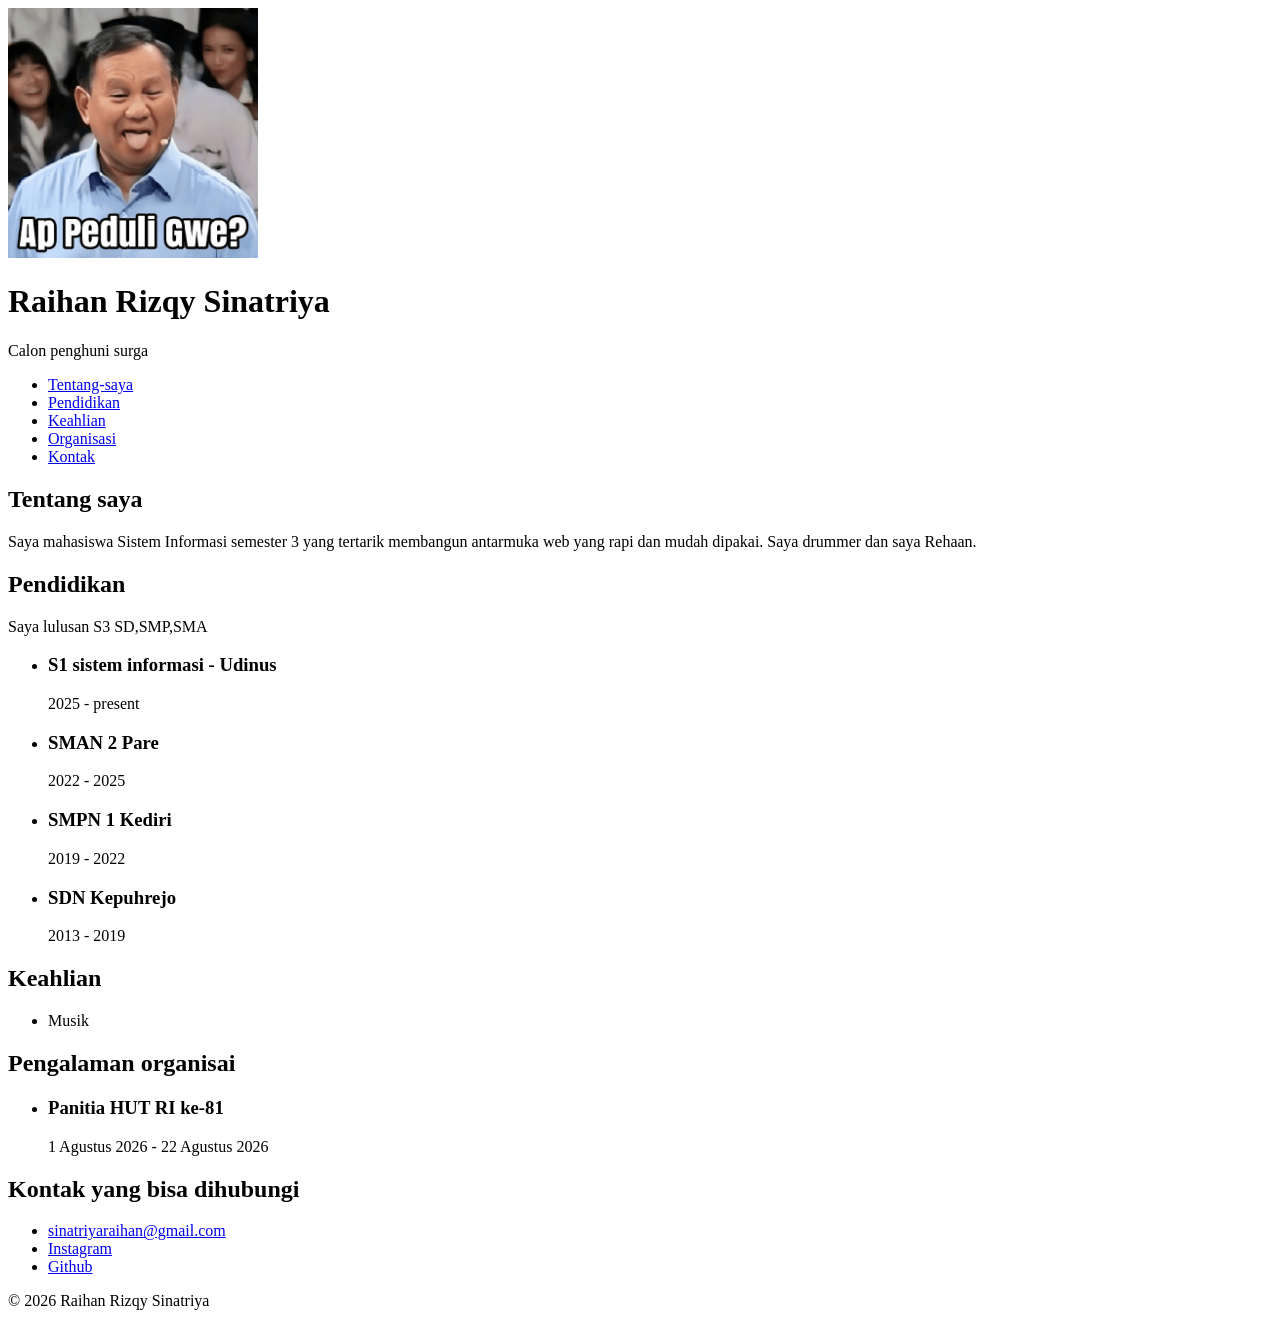
==== index.html @ 91435b9e "feat: tambah ganti foto identitas" ====
<!DOCTYPE html>
<html lang="id">
<head>
    <meta charset="UTF-8">
    <meta name="viewport" content="width=device-width, initial-scale=1.0">
    <title>Document</title>
</head>
<body>
    <header>
        <img src="images/53233376.png" alt="foto Mr.wowo" width="250">
        <h1>Raihan Rizqy Sinatriya </h1>
        <p>Calon penghuni surga</p>
    </header>
   
    <nav>
        <ul>
            <li><a href="#tentang">Tentang-saya</a></li>
            <li><a href="#pendidikan">Pendidikan</a></li>
            <li><a href="#keahlian">Keahlian</a></li>
            <li><a href="#organisasi">Organisasi</a></li>
            <li><a href="#kontak">Kontak</a></li>
         
        </ul>
    </nav>
    <main>
        <section id="tentang">
            <h2>Tentang saya</h2>
            <p>Saya mahasiswa Sistem Informasi semester 3 yang tertarik membangun
      antarmuka web yang rapi dan mudah dipakai. Saya drummer dan saya Rehaan.<p>
        </section>
        <section id="pendidikan">
            <h2>Pendidikan</h2>
            <p>Saya lulusan S3 SD,SMP,SMA</p>
            <ul>
                <li>
                    <h3>S1 sistem informasi - Udinus</h3>
                    <p>2025 - present</p>
                </li>
                <li>
                    <h3>SMAN 2 Pare</h3>
                    <p>2022 - 2025</p>
                </li>
                <li>
                    <h3>SMPN 1 Kediri</h3>
                    <p>2019 - 2022</p>
                </li>
                <li>
                    <h3>SDN Kepuhrejo</h3>
                    <p>2013 - 2019</p>
                </li>
            </ul>
        </section>
        <section id="keahlian">
            <h2>Keahlian</h2>
            <ul>
                <li>Musik</li>
            </ul>

        </section>
        <section id="organisasi">
            <h2>Pengalaman organisai</h2>
            <ul>
                <li>
                <h3>Panitia HUT RI ke-81</h3>
                <p>1 Agustus 2026 - 22 Agustus 2026</p>
                </li>
            </ul>
        </section>
        <section id="kontak">
            <h2>Kontak yang bisa dihubungi</h2>
            <ul>
                <li><a href="mailto:sinatriyaraihan@gmail.com">sinatriyaraihan@gmail.com</a></li>
                <li><a href="https://www.instagram.com/hanqyya/" target="_blank" rel="noopener">Instagram</a></li>
                <li><a href="https://github.com/HanreHan8/00190_Raihan_ProfilCV" target="_blank" rel="noopener">Github</a></li>
            </ul>

        </section>
    </main>
   
    <footer>
        <p>&copy; 2026 Raihan Rizqy Sinatriya</p>
    </footer>

</body>
</html>
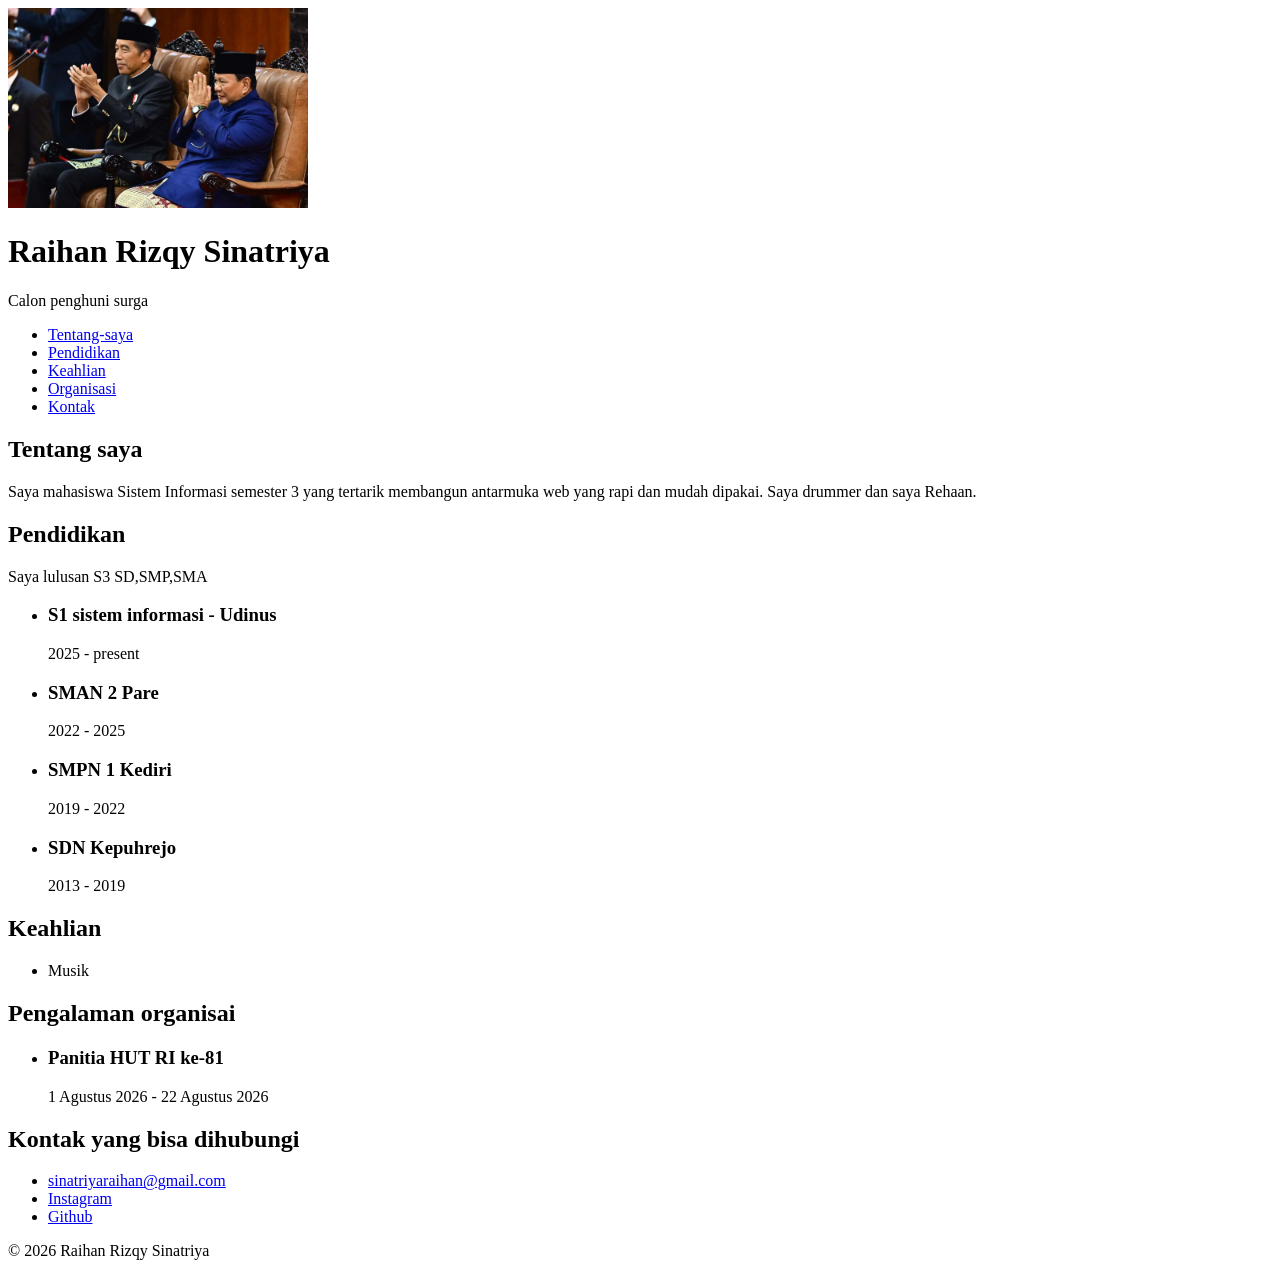
==== commit c1616885: "feat: ganti foto" ====
--- a/index.html
+++ b/index.html
@@ -7,7 +7,7 @@
 </head>
 <body>
     <header>
-        <img src="images/53233376.png" alt="foto Mr.wowo" width="250">
+        <img src="images/mr wowo and owi.jpg" alt="foto Mr.wowo & owi" width="300">
         <h1>Raihan Rizqy Sinatriya </h1>
         <p>Calon penghuni surga</p>
     </header>
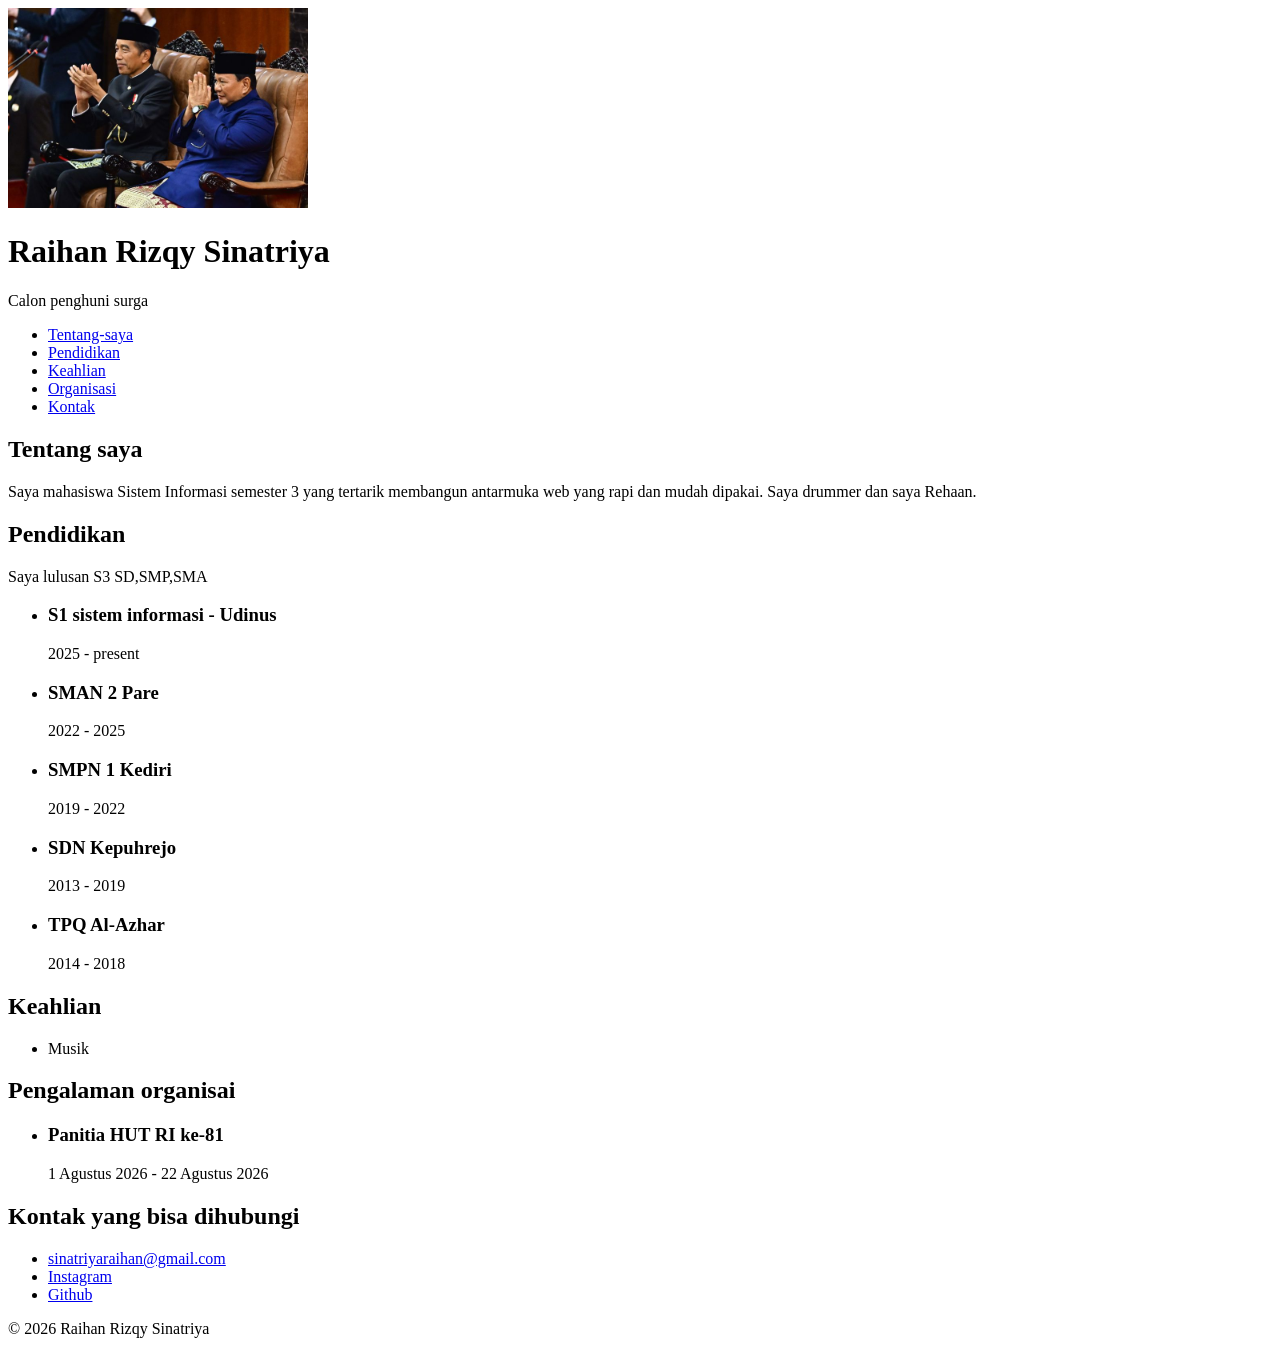
==== commit 8a29bd59: "feat: ganti foto" ====
--- a/index.html
+++ b/index.html
@@ -7,7 +7,7 @@
 </head>
 <body>
     <header>
-        <img src="images/mr wowo and owi.jpg" alt="foto Mr.wowo & owi" width="300">
+        <img src="images/mr wowo and owi.jpg" alt="foto Mr.wowo & owi" width="300k">
         <h1>Raihan Rizqy Sinatriya </h1>
         <p>Calon penghuni surga</p>
     </header>
@@ -48,6 +48,10 @@
                     <h3>SDN Kepuhrejo</h3>
                     <p>2013 - 2019</p>
                 </li>
+                <li>
+                    <h3>TPQ Al-Azhar</h3>
+                    <p>2014 - 2018</p>
+                </li>
             </ul>
         </section>
         <section id="keahlian">
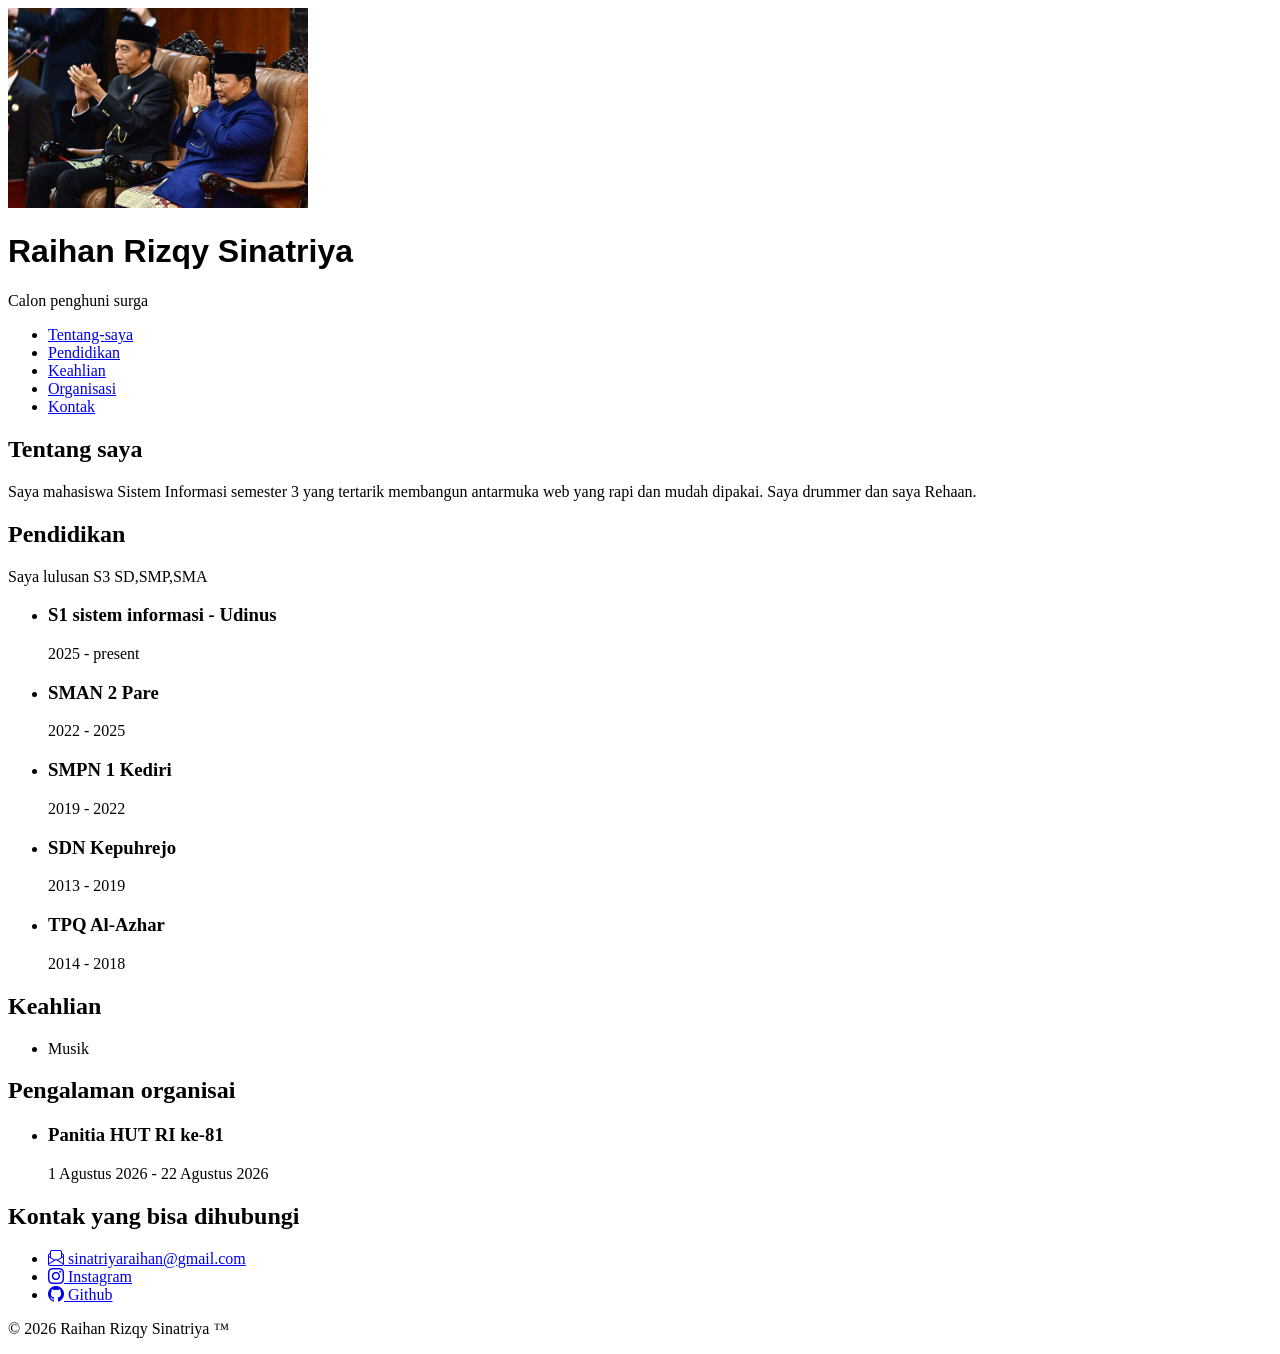
==== commit cd886df6: "style: definisikan CSS variables di :root" ====
--- a/index.html
+++ b/index.html
@@ -4,16 +4,19 @@
     <meta charset="UTF-8">
     <meta name="viewport" content="width=device-width, initial-scale=1.0">
     <title>Document</title>
+    <link rel="stylesheet" href="https://cdn.jsdelivr.net/npm/bootstrap-icons@1.13.1/font/bootstrap-icons.min.css">
+    <link rel="stylesheet" href="style.css">
 </head>
+
 <body>
-    <header>
+    <header id="header">
         <img src="images/mr wowo and owi.jpg" alt="foto Mr.wowo & owi" width="300k">
-        <h1>Raihan Rizqy Sinatriya </h1>
+        <h1 style="font-family:Arial, Helvetica, sans-serif ;"> Raihan Rizqy Sinatriya </h1>
         <p>Calon penghuni surga</p>
     </header>
    
     <nav>
-        <ul>
+        <ul class="daftar-isi">
             <li><a href="#tentang">Tentang-saya</a></li>
             <li><a href="#pendidikan">Pendidikan</a></li>
             <li><a href="#keahlian">Keahlian</a></li>
@@ -23,12 +26,12 @@
         </ul>
     </nav>
     <main>
-        <section id="tentang">
+        <section id="tentang" class="kartu">
             <h2>Tentang saya</h2>
             <p>Saya mahasiswa Sistem Informasi semester 3 yang tertarik membangun
       antarmuka web yang rapi dan mudah dipakai. Saya drummer dan saya Rehaan.<p>
         </section>
-        <section id="pendidikan">
+        <section id="pendidikan"class="kartu">
             <h2>Pendidikan</h2>
             <p>Saya lulusan S3 SD,SMP,SMA</p>
             <ul>
@@ -54,14 +57,14 @@
                 </li>
             </ul>
         </section>
-        <section id="keahlian">
+        <section id="keahlian" class="kartu">
             <h2>Keahlian</h2>
             <ul>
                 <li>Musik</li>
             </ul>
 
         </section>
-        <section id="organisasi">
+        <section id="organisasi" class="kartu">
             <h2>Pengalaman organisai</h2>
             <ul>
                 <li>
@@ -70,19 +73,19 @@
                 </li>
             </ul>
         </section>
-        <section id="kontak">
+        <section id="kontak" class="kartu">
             <h2>Kontak yang bisa dihubungi</h2>
             <ul>
-                <li><a href="mailto:sinatriyaraihan@gmail.com">sinatriyaraihan@gmail.com</a></li>
-                <li><a href="https://www.instagram.com/hanqyya/" target="_blank" rel="noopener">Instagram</a></li>
-                <li><a href="https://github.com/HanreHan8/00190_Raihan_ProfilCV" target="_blank" rel="noopener">Github</a></li>
+                <li><a href="mailto:sinatriyaraihan@gmail.com"><i class="bi bi-envelope-paper"></i> sinatriyaraihan@gmail.com</a></li>
+                <li><a href="https://www.instagram.com/hanqyya/" target="_blank" rel="noopener"><i class="bi bi-instagram"></i> Instagram</a></li>
+                <li><a href="https://github.com/HanreHan8/00190_Raihan_ProfilCV" target="_blank" rel="noopener"><i class="bi bi-github"></i>    Github</a></li>
             </ul>
 
         </section>
     </main>
    
     <footer>
-        <p>&copy; 2026 Raihan Rizqy Sinatriya</p>
+        <p>&copy; 2026 Raihan Rizqy Sinatriya &trade;</p>
     </footer>
 
 </body>
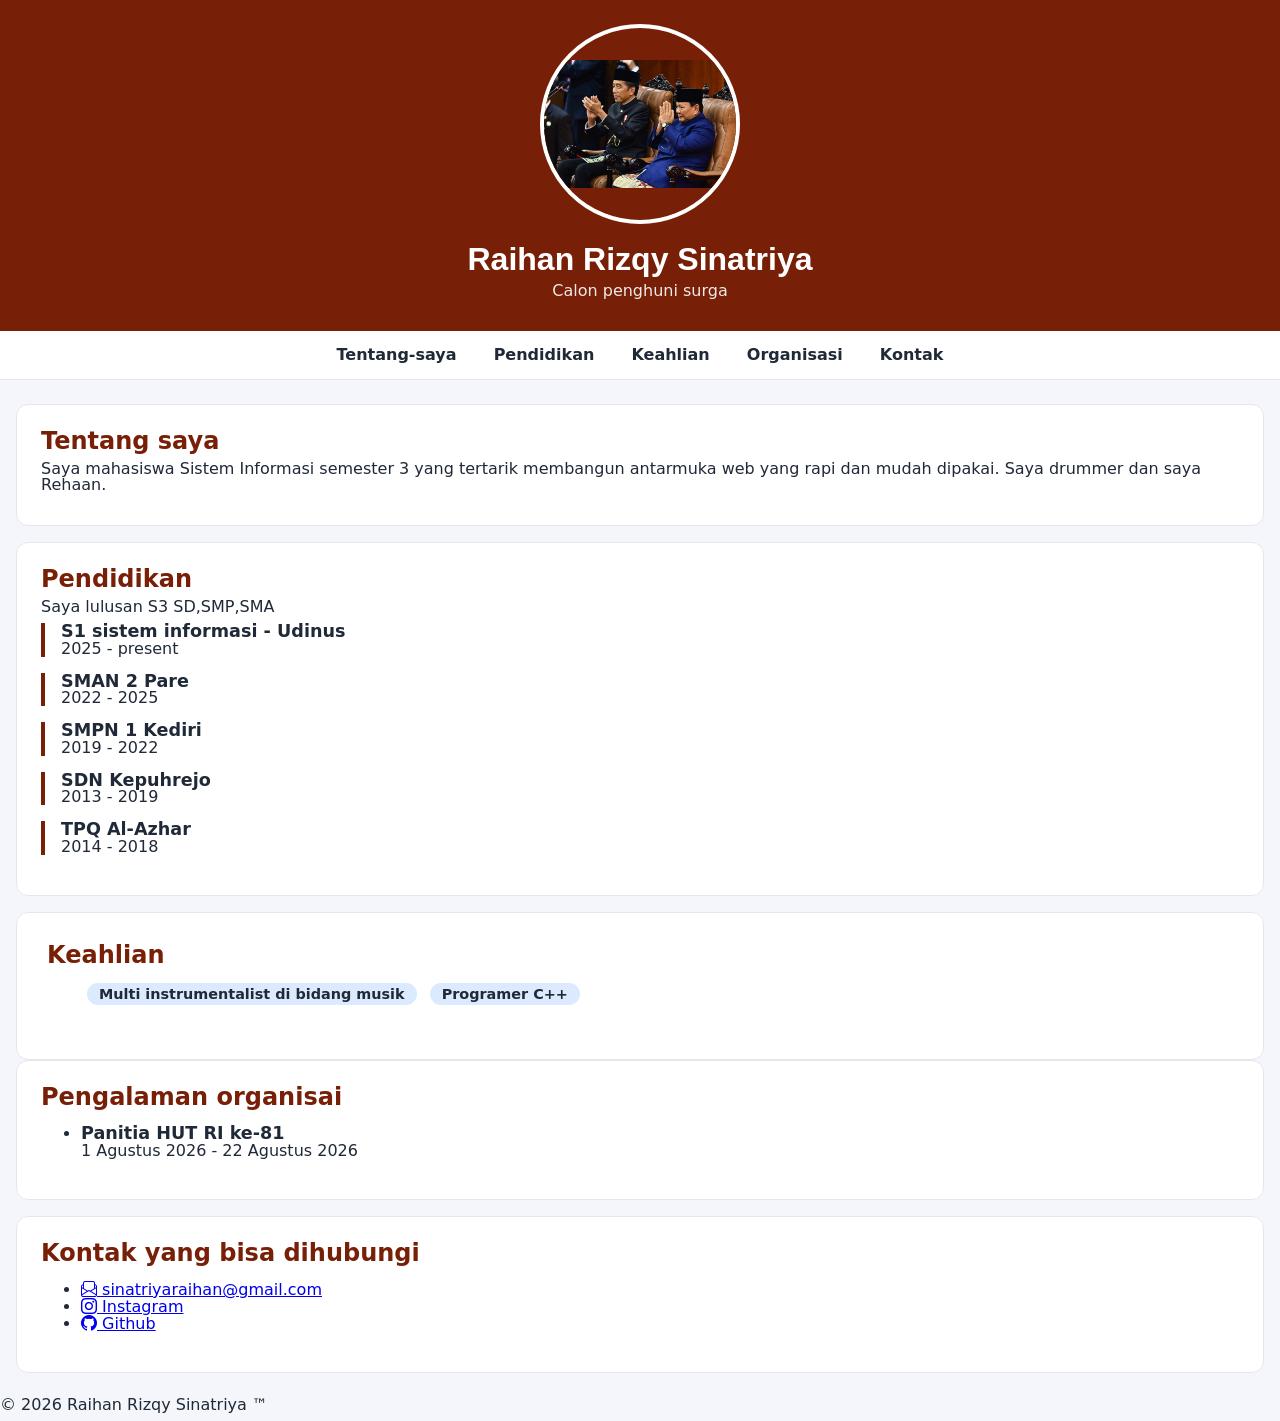
==== commit 87da1a71: "style: tata daftar pendidikan dan keahlian" ====
--- a/index.html
+++ b/index.html
@@ -58,9 +58,10 @@
             </ul>
         </section>
         <section id="keahlian" class="kartu">
-            <h2>Keahlian</h2>
+            <h2> Keahlian</h2>
             <ul>
-                <li>Musik</li>
+                <li>Multi instrumentalist di bidang musik</li>
+                <li>Programer C++</li>
             </ul>
 
         </section>
--- a/style.css
+++ b/style.css
@@ -0,0 +1,134 @@
+:root{
+    /* warna */
+    --bg        : #f4f6fb;
+    --surface   : #ffffff;
+    --text      : #1f2937;
+    --muted     : #6b7280;
+    --accent    : #782007;
+    --accent-soft:#dbeafe;
+    --on-accent : #ffffff;
+    --border    : #e5e7eb;
+    
+    /*spasi*/
+    --space-s: 8px;
+    --space-m: 16px;
+    --space-l: 24px;
+
+    /*bentuk dan huruf */
+    --radius: 12px;
+    --font: "Segoe UI", system-ui, sans-serif;
+}
+
+* {
+    box-sizing: border-box;
+    }
+    body{
+        margin: 0;
+        font-family: var(--font);
+        font-size: 1rem;
+        line-height: 1.0;
+        color: var(--text);
+        background: var(--bg);
+    }
+        header {
+            background: var(--accent);
+            color: var(--on-accent);
+            text-align: center;
+            padding: var(--space-l) var(--space-m);    
+        }
+        header img {
+            width: 200px;
+            height: 200px;
+            border-radius: 100%;
+            border: 4px solid var(--on-accent);
+            object-fit: contain;
+        }
+        header h1 {
+            margin: var(--space-m) 0 var(--space-s);
+            font-size: 2rem;
+        }
+        header p {
+            margin: o;
+            opacity: 0.9;
+        }
+        nav{
+            background: var(--surface);
+            border-bottom: 1px solid var(--border);
+            text-align: center;
+            padding: var(--space-s)0;
+
+        }
+        nav ul{
+            list-style: none;
+            margin: 0;
+            padding: 0;  
+        }
+        nav li{
+            display: inline-block;
+        }
+        nav a{
+            display: block;
+            padding: var(--space-s) var(--space-m);
+            color: var(--text);
+            text-decoration: none;
+            font-weight: 600;
+            border-radius: var(--radius);
+        }
+        nav a:hover{
+            background: var(--accent-soft);
+            color: var(--accent);
+        }
+        main{
+            max-width: 720;
+            margin: var(--space-l) auto;
+            padding: 0 var(--space-m);
+        }
+            section{
+            background: var(--surface);
+            border: 1px solid var(--border);
+            border-radius: var(--radius);
+            padding: var(--space-l);
+            margin-bottom: var(--space-m);
+            }
+            p {
+                margin: 0 0 var(--space-s);
+            }
+            h2 {
+                margin: 0 0 var(--space-s);
+                font-size: 1.5rem;
+                color: var(--accent);
+            }
+            h3 {
+                margin: 0;
+                font-size: 1.1rem;
+            }
+            #pendidikan ul{
+                list-style: none;
+                margin: 0;
+                padding: 0;
+            }
+            #pendidikan li{
+                border-left: 4px solid var(--accent);
+                padding-left: var(--space-m);
+                margin-bottom: var(--space-m);
+            }
+            #keahlian {
+                list-style: none;
+                margin: 0;
+                padding: 30px;    
+            }
+            #keahlian li{
+                display: inline-block;
+                background: var(--accent-soft);
+                color: var(--text);
+                font-size: 0.9rem;
+                font-weight:600;
+                padding: 4px 12px;
+                margin: 0 var(--space-s) var(--space-s)0;
+                border-radius: 999px;    
+
+            }
+
+        
+
+        
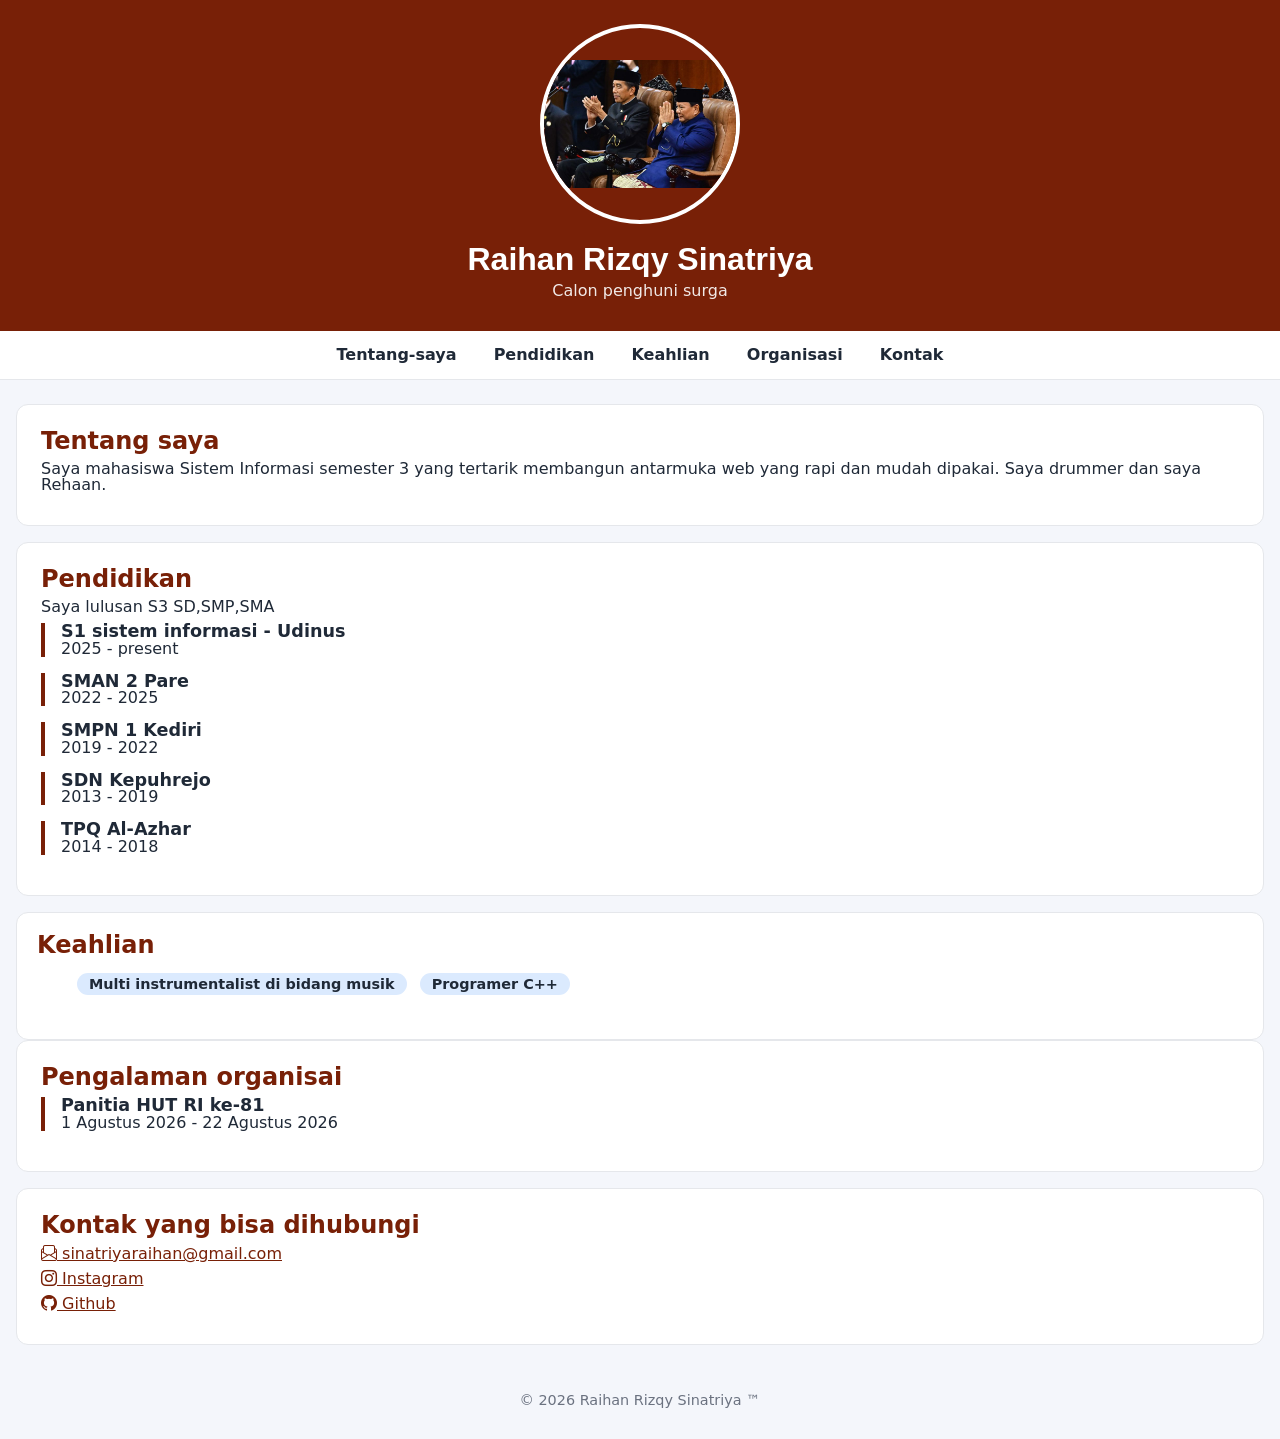
==== commit 5fc64ee5: "style: tata organisasi" ====
--- a/index.html
+++ b/index.html
@@ -58,7 +58,7 @@
             </ul>
         </section>
         <section id="keahlian" class="kartu">
-            <h2> Keahlian</h2>
+            <h2>Keahlian</h2>
             <ul>
                 <li>Multi instrumentalist di bidang musik</li>
                 <li>Programer C++</li>
--- a/style.css
+++ b/style.css
@@ -115,7 +115,7 @@
             #keahlian {
                 list-style: none;
                 margin: 0;
-                padding: 30px;    
+                padding: 20px;    
             }
             #keahlian li{
                 display: inline-block;
@@ -125,9 +125,39 @@
                 font-weight:600;
                 padding: 4px 12px;
                 margin: 0 var(--space-s) var(--space-s)0;
+                /* margin-bottom: var(--space-m);*/
                 border-radius: 999px;    
+            }
+            #organisasi ul{
+                list-style: none;
+                margin: 0;
+                padding: 0;
+            }
+            #organisasi li{
+                border-left: 4px solid var(--accent);
+                padding-left: var(--space-m);
+                margin-bottom: var(--space-m);
+            }
+            #kontak ul{
+                list-style: none;
+                margin: 0;
+                padding: 0;
+            }
+            #kontak li{
+                margin-bottom: var(--space-s);
+            }
+            a{
+                color: var(--accent);
+            }
+              
+        footer{
+            text-align: center;
+            color: var(--muted);
+            font-size: 0.9rem;
+            padding: var(--space-l) var(--space-m);
+        }
 
-            }
+            
 
         
 
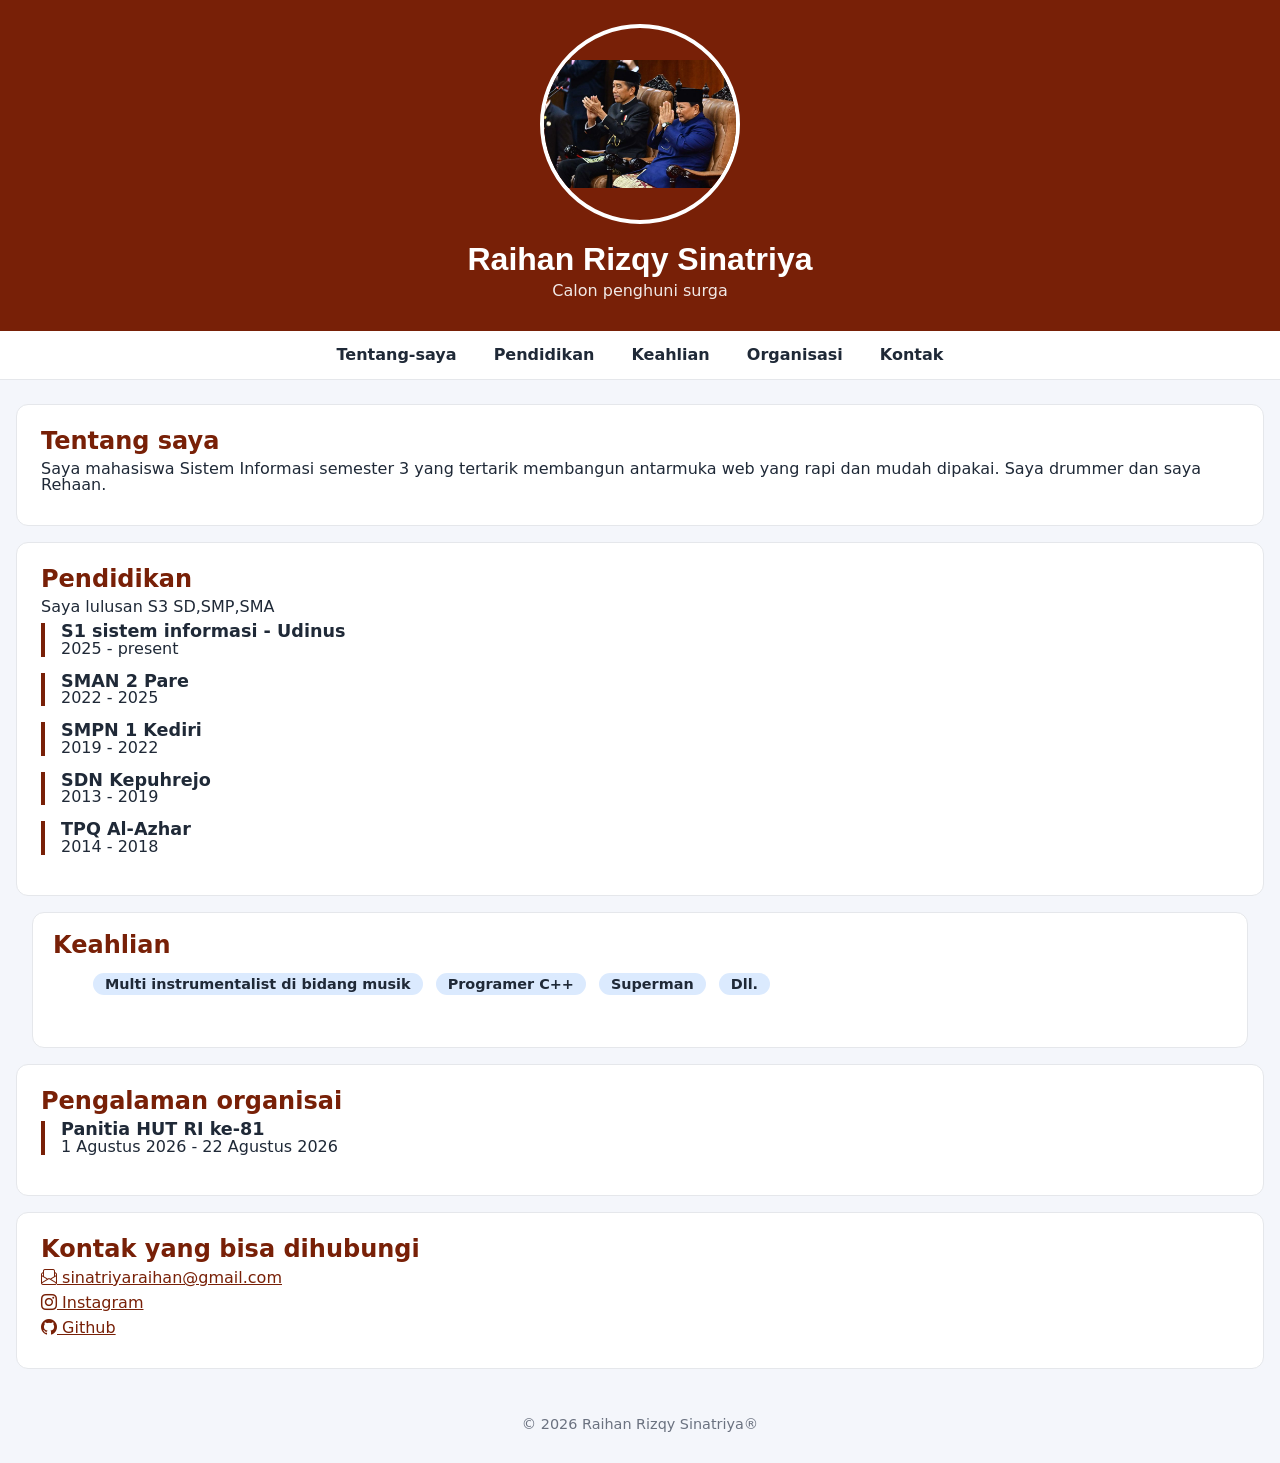
==== commit 6e272ce8: "style: memperbaiki keahlian" ====
--- a/index.html
+++ b/index.html
@@ -62,6 +62,8 @@
             <ul>
                 <li>Multi instrumentalist di bidang musik</li>
                 <li>Programer C++</li>
+                <li>Superman</li>
+                <li>Dll.</li>
             </ul>
 
         </section>
@@ -86,7 +88,7 @@
     </main>
    
     <footer>
-        <p>&copy; 2026 Raihan Rizqy Sinatriya &trade;</p>
+        <p>&copy; 2026 Raihan Rizqy Sinatriya&reg;</p>
     </footer>
 
 </body>
--- a/style.css
+++ b/style.css
@@ -114,7 +114,7 @@
             }
             #keahlian {
                 list-style: none;
-                margin: 0;
+                margin:var(--space-m) ;
                 padding: 20px;    
             }
             #keahlian li{
@@ -125,12 +125,12 @@
                 font-weight:600;
                 padding: 4px 12px;
                 margin: 0 var(--space-s) var(--space-s)0;
-                /* margin-bottom: var(--space-m);*/
+                margin-bottom: var(--space-m);
                 border-radius: 999px;    
             }
             #organisasi ul{
                 list-style: none;
-                margin: 0;
+                margin-top: 0;
                 padding: 0;
             }
             #organisasi li{
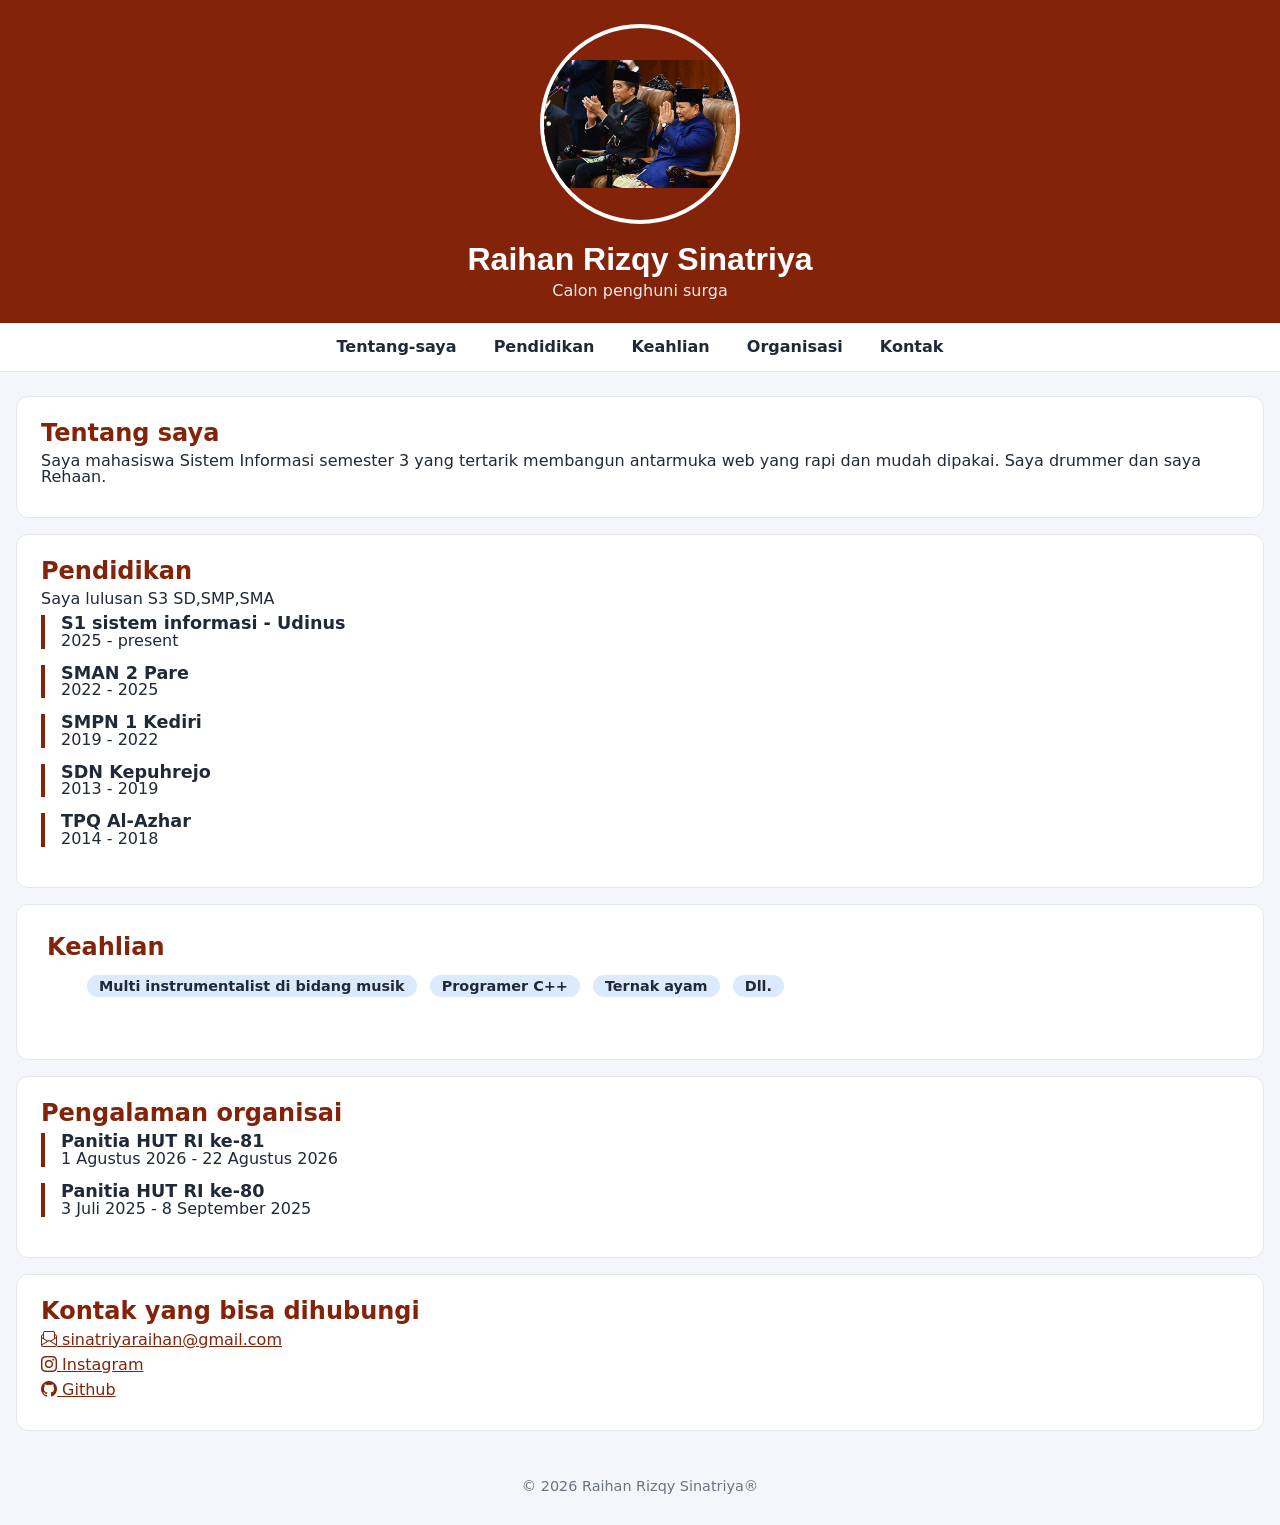
==== commit b298f8ad: "style: Memperbaiki keahlian" ====
--- a/index.html
+++ b/index.html
@@ -62,7 +62,7 @@
             <ul>
                 <li>Multi instrumentalist di bidang musik</li>
                 <li>Programer C++</li>
-                <li>Superman</li>
+                <li>Ternak ayam</li>
                 <li>Dll.</li>
             </ul>
 
@@ -73,6 +73,10 @@
                 <li>
                 <h3>Panitia HUT RI ke-81</h3>
                 <p>1 Agustus 2026 - 22 Agustus 2026</p>
+                </li>
+                <li>
+                    <h3>Panitia HUT RI ke-80</h3>
+                    <p>3 Juli 2025 - 8 September 2025</p>
                 </li>
             </ul>
         </section>
--- a/style.css
+++ b/style.css
@@ -4,7 +4,7 @@
     --surface   : #ffffff;
     --text      : #1f2937;
     --muted     : #6b7280;
-    --accent    : #782007;
+    --accent    : #83240a;
     --accent-soft:#dbeafe;
     --on-accent : #ffffff;
     --border    : #e5e7eb;
@@ -48,7 +48,7 @@
             font-size: 2rem;
         }
         header p {
-            margin: o;
+            margin: 0;
             opacity: 0.9;
         }
         nav{
@@ -114,8 +114,8 @@
             }
             #keahlian {
                 list-style: none;
-                margin:var(--space-m) ;
-                padding: 20px;    
+                margin-bottom: var(--space-m);
+                padding: 30px;    
             }
             #keahlian li{
                 display: inline-block;
